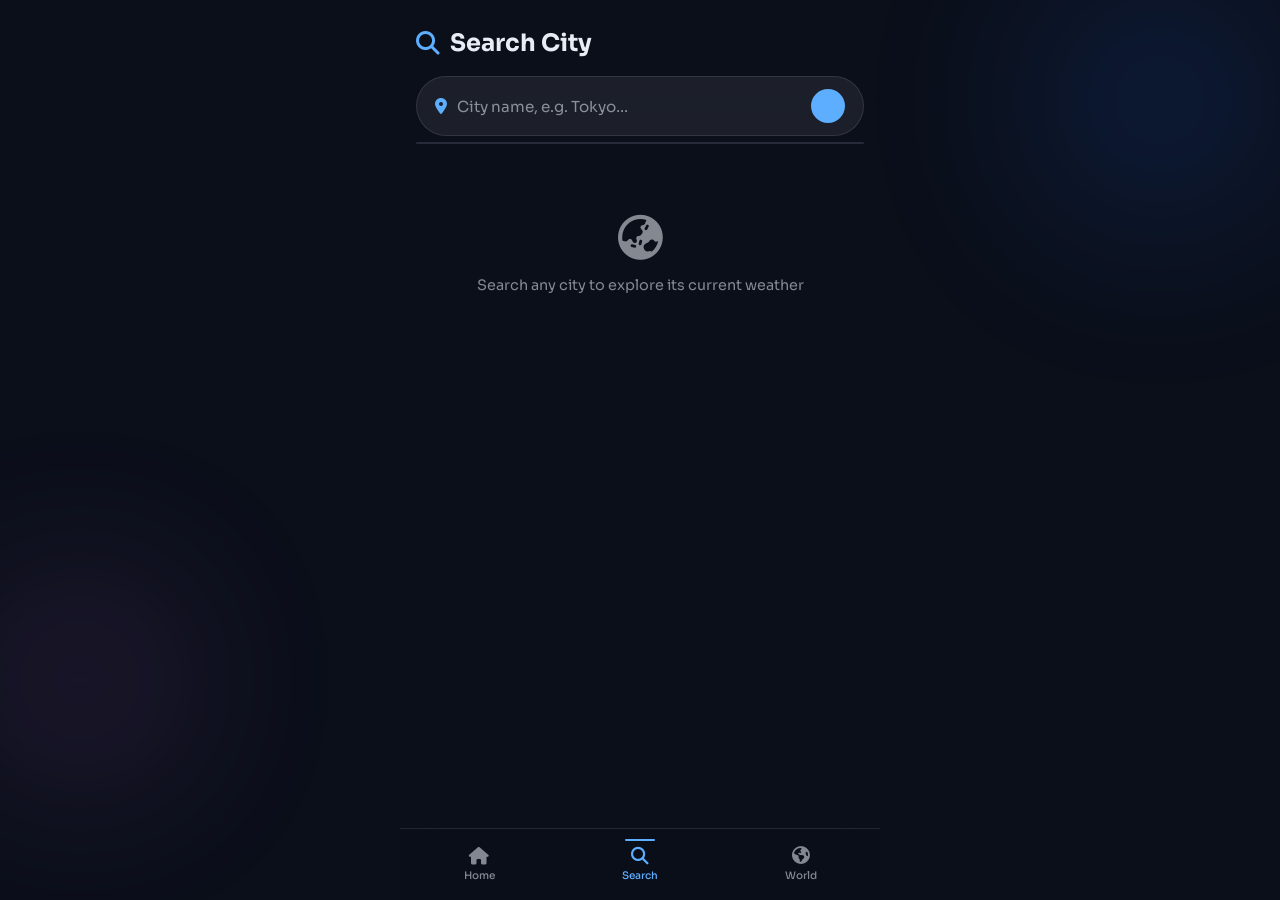
==== Weather/search.html @ 388e6581 "Add files via upload" ====
<!DOCTYPE html>
<html lang="en">
<head>
  <meta charset="UTF-8" />
  <meta name="viewport" content="width=device-width, initial-scale=1.0" />
  <link rel="icon" type="image/png" href="img/icon.png" />
  <link rel="stylesheet" href="https://cdnjs.cloudflare.com/ajax/libs/font-awesome/6.4.0/css/all.min.css" />
  <link href="https://fonts.googleapis.com/css2?family=Sora:wght@300;400;500;600;700&family=Space+Mono:wght@400;700&display=swap" rel="stylesheet" />
  <link rel="stylesheet" href="css/search.css" />
  <title>Nimbus — Search</title>
</head>
<body>
  <div class="bg-orbs">
    <div class="orb orb-1"></div>
    <div class="orb orb-2"></div>
  </div>

  <div id="app">
    <header class="page-header">
      <h1 class="page-title"><i class="fa-solid fa-magnifying-glass"></i> Search City</h1>
    </header>

    <!-- Search Bar -->
    <div class="search-wrap">
      <div class="search-bar">
        <i class="fa-solid fa-location-dot"></i>
        <input class="search-input" id="search-input" type="text" placeholder="City name, e.g. Tokyo…" autocomplete="off" />
        <button class="search-btn" id="search-btn"><i class="fa-solid fa-arrow-right"></i></button>
      </div>
      <div class="search-suggestions" id="suggestions"></div>
    </div>

    <!-- States -->
    <div class="state-msg" id="msg-idle">
      <i class="fa-solid fa-earth-asia state-icon"></i>
      <p>Search any city to explore its current weather</p>
    </div>
    <div class="state-msg hidden" id="msg-error">
      <i class="fa-solid fa-triangle-exclamation state-icon error-icon"></i>
      <p id="error-text">City not found. Please try another name.</p>
    </div>

    <!-- Result -->
    <div id="result-area" class="hidden">
      <!-- Main result card -->
      <div class="result-hero glass-card">
        <div class="result-city-row">
          <div>
            <div class="result-city" id="r-city">--</div>
            <div class="result-country" id="r-country">--</div>
          </div>
          <div class="unit-toggle-wrap">
            <button class="unit-btn" id="unit-toggle">°C</button>
          </div>
        </div>
        <div class="result-main-row">
          <div class="result-icon-wrap">
            <img class="result-icon float-anim" id="r-icon" src="img/sun.png" alt="" />
          </div>
          <div class="result-temp-block">
            <div class="result-temp" id="r-temp">--°</div>
            <div class="result-desc" id="r-desc">--</div>
            <div class="result-feels" id="r-feels">Feels like --°</div>
          </div>
        </div>
      </div>

      <!-- Stat row -->
      <div class="stat-grid">
        <div class="stat-card">
          <i class="fa-solid fa-wind"></i>
          <div class="sv" id="r-wind">--</div>
          <div class="sl">Wind</div>
        </div>
        <div class="stat-card">
          <i class="fa-solid fa-droplet"></i>
          <div class="sv" id="r-humid">--</div>
          <div class="sl">Humidity</div>
        </div>
        <div class="stat-card">
          <i class="fa-solid fa-gauge-high"></i>
          <div class="sv" id="r-pressure">--</div>
          <div class="sl">Pressure</div>
        </div>
        <div class="stat-card">
          <i class="fa-solid fa-eye"></i>
          <div class="sv" id="r-vis">--</div>
          <div class="sl">Visibility</div>
        </div>
        <div class="stat-card">
          <i class="fa-solid fa-sun"></i>
          <div class="sv" id="r-sunrise">--</div>
          <div class="sl">Sunrise</div>
        </div>
        <div class="stat-card">
          <i class="fa-regular fa-moon"></i>
          <div class="sv" id="r-sunset">--</div>
          <div class="sl">Sunset</div>
        </div>
        <div class="stat-card">
          <i class="fa-solid fa-temperature-high"></i>
          <div class="sv" id="r-minmax">--</div>
          <div class="sl">Min / Max</div>
        </div>
        <div class="stat-card">
          <i class="fa-solid fa-cloud"></i>
          <div class="sv" id="r-cloud">--</div>
          <div class="sl">Cloud Cover</div>
        </div>
      </div>

      <!-- 5-day forecast -->
      <div class="glass-card">
        <div class="card-title">5-DAY FORECAST</div>
        <div class="forecast-scroll" id="r-forecast"></div>
      </div>
    </div>

    <!-- Bottom Nav -->
    <nav class="bottom-nav">
      <a href="index.html" class="nav-item">
        <i class="fa-solid fa-house"></i><span>Home</span>
      </a>
      <a href="search.html" class="nav-item active">
        <i class="fa-solid fa-magnifying-glass"></i><span>Search</span>
      </a>
      <a href="world.html" class="nav-item">
        <i class="fa-solid fa-earth-americas"></i><span>World</span>
      </a>
    </nav>
  </div>

  <script src="js/search.js"></script>
</body>
</html>
---- Weather/css/search.css ----
@import url("https://fonts.googleapis.com/css2?family=Sora:wght@300;400;500;600;700&family=Space+Mono:wght@400;700&display=swap");

*, *::before, *::after {
  margin: 0; padding: 0; box-sizing: border-box;
  list-style: none; text-decoration: none;
}
:root {
  --bg:            #0b0f1a;
  --surface:       rgba(255,255,255,0.07);
  --surface-hover: rgba(255,255,255,0.12);
  --border:        rgba(255,255,255,0.1);
  --text:          #e8ecf4;
  --text-muted:    rgba(232,236,244,0.55);
  --accent:        #5eaeff;
  --accent2:       #ff8c5e;
  --nav-h:         72px;
  --radius:        20px;
  --font:          'Sora', sans-serif;
  --mono:          'Space Mono', monospace;
}
body {
  font-family: var(--font);
  background: var(--bg);
  color: var(--text);
  min-height: 100vh;
  overflow-x: hidden;
}

/* Orbs */
.bg-orbs { position: fixed; inset: 0; z-index: 0; pointer-events: none; overflow: hidden; }
.orb { position: absolute; border-radius: 50%; filter: blur(90px); opacity: 0.3; }
.orb-1 { width: 360px; height: 360px; background: radial-gradient(circle, #1a5fd4, transparent 70%); top: -80px; right: -60px; animation: orbA 16s ease-in-out infinite; }
.orb-2 { width: 280px; height: 280px; background: radial-gradient(circle, #9b59b6, transparent 70%); bottom: 80px; left: -60px; animation: orbB 20s ease-in-out infinite; }
@keyframes orbA { 0%,100%{transform:translate(0,0)} 50%{transform:translate(-40px,30px)} }
@keyframes orbB { 0%,100%{transform:translate(0,0)} 50%{transform:translate(50px,-40px)} }

#app {
  position: relative; z-index: 1;
  max-width: 480px; margin: 0 auto;
  padding: 0 16px calc(var(--nav-h) + 24px);
  min-height: 100vh;
}

/* Header */
.page-header { padding: 28px 0 18px; }
.page-title {
  font-size: 1.5rem; font-weight: 700;
  display: flex; align-items: center; gap: 10px;
}
.page-title i { color: var(--accent); }

/* Search bar */
.search-wrap { position: relative; margin-bottom: 20px; }
.search-bar {
  display: flex; align-items: center; gap: 10px;
  background: var(--surface); border: 1px solid var(--border);
  border-radius: 50px; padding: 12px 18px;
  backdrop-filter: blur(16px);
  transition: border-color 0.3s;
}
.search-bar:focus-within { border-color: var(--accent); }
.search-bar i { color: var(--accent); font-size: 1rem; flex-shrink: 0; }
.search-input {
  flex: 1; background: none; border: none; outline: none;
  color: var(--text); font-family: var(--font); font-size: 0.95rem;
}
.search-input::placeholder { color: var(--text-muted); }
.search-btn {
  background: var(--accent); border: none; color: #fff;
  width: 34px; height: 34px; border-radius: 50%;
  display: flex; align-items: center; justify-content: center;
  cursor: pointer; flex-shrink: 0;
  transition: transform 0.2s, background 0.2s;
}
.search-btn:hover { transform: scale(1.1); background: #3d9bff; }

/* Suggestions */
.search-suggestions {
  position: absolute; top: calc(100% + 6px); left: 0; right: 0;
  background: rgba(15,20,35,0.95); border: 1px solid var(--border);
  border-radius: 16px; overflow: hidden; z-index: 10;
  backdrop-filter: blur(20px);
}
.sug-item {
  padding: 12px 18px; cursor: pointer; font-size: 0.88rem;
  transition: background 0.2s; display: flex; align-items: center; gap: 10px;
}
.sug-item:hover { background: var(--surface-hover); }
.sug-item i { color: var(--text-muted); font-size: 0.8rem; }

/* State messages */
.state-msg {
  display: flex; flex-direction: column;
  align-items: center; justify-content: center;
  gap: 14px; padding: 60px 30px; text-align: center;
}
.state-msg.hidden { display: none; }
.state-icon { font-size: 2.8rem; color: var(--text-muted); }
.error-icon { color: #e74c3c !important; }
.state-msg p { color: var(--text-muted); font-size: 0.9rem; line-height: 1.5; }

/* Glass card */
.glass-card {
  background: var(--surface); border: 1px solid var(--border);
  border-radius: var(--radius); padding: 18px;
  backdrop-filter: blur(20px); margin-bottom: 12px;
}
.card-title {
  font-size: 0.68rem; font-weight: 600; letter-spacing: 0.12em;
  color: var(--text-muted); margin-bottom: 12px; text-transform: uppercase;
}

/* Result area */
#result-area.hidden { display: none; }
#result-area { animation: fadeUp 0.5s ease both; }
@keyframes fadeUp {
  from { opacity: 0; transform: translateY(16px); }
  to   { opacity: 1; transform: translateY(0); }
}

/* Result hero */
.result-hero { margin-bottom: 12px; }
.result-city-row {
  display: flex; justify-content: space-between; align-items: flex-start;
  margin-bottom: 12px;
}
.result-city { font-size: 1.5rem; font-weight: 700; }
.result-country { font-size: 0.78rem; color: var(--text-muted); margin-top: 2px; }
.unit-btn {
  background: var(--surface); border: 1px solid var(--border);
  color: var(--text); border-radius: 50px; padding: 6px 14px;
  font-family: var(--mono); font-size: 0.85rem; cursor: pointer;
  transition: all 0.2s;
}
.unit-btn:hover { background: var(--surface-hover); color: var(--accent); }

.result-main-row { display: flex; align-items: center; gap: 14px; }
.result-icon-wrap { flex-shrink: 0; }
.result-icon { width: 100px; height: 100px; object-fit: contain; }
.float-anim { animation: floatY 4s ease-in-out infinite; }
@keyframes floatY {
  0%,100% { transform: translateY(0); }
  50%      { transform: translateY(-8px); }
}
.result-temp {
  font-family: var(--mono); font-size: 3.2rem; font-weight: 700;
  line-height: 1; letter-spacing: -2px;
  background: linear-gradient(135deg, #fff 30%, var(--accent));
  -webkit-background-clip: text; -webkit-text-fill-color: transparent;
  background-clip: text;
}
.result-desc {
  font-size: 0.9rem; color: var(--text-muted);
  text-transform: capitalize; margin-top: 4px;
}
.result-feels { font-size: 0.75rem; color: var(--text-muted); margin-top: 2px; }

/* Stat grid */
.stat-grid {
  display: grid; grid-template-columns: repeat(4, 1fr);
  gap: 8px; margin-bottom: 12px;
}
.stat-card {
  background: var(--surface); border: 1px solid var(--border);
  border-radius: 16px; padding: 12px 8px;
  display: flex; flex-direction: column; align-items: center; gap: 5px;
  backdrop-filter: blur(14px); transition: all 0.25s;
}
.stat-card:hover { background: var(--surface-hover); transform: translateY(-3px); }
.stat-card i { font-size: 0.9rem; color: var(--accent); }
.stat-card .sv { font-family: var(--mono); font-size: 0.78rem; font-weight: 700; text-align: center; }
.stat-card .sl { font-size: 0.6rem; color: var(--text-muted); text-align: center; }

/* Forecast scroll */
.forecast-scroll {
  display: flex; gap: 8px; overflow-x: auto; padding-bottom: 4px;
  scrollbar-width: none;
}
.forecast-scroll::-webkit-scrollbar { display: none; }
.fc-item {
  flex-shrink: 0;
  background: rgba(255,255,255,0.05); border: 1px solid var(--border);
  border-radius: 14px; padding: 10px 8px;
  display: flex; flex-direction: column; align-items: center; gap: 4px;
  min-width: 64px; transition: all 0.25s;
}
.fc-item:hover { background: var(--surface-hover); transform: translateY(-3px); }
.fc-item .fc-day { font-size: 0.68rem; font-weight: 600; color: var(--text-muted); }
.fc-item img { width: 28px; height: 28px; object-fit: contain; }
.fc-item .fc-temp { font-family: var(--mono); font-size: 0.75rem; }
.fc-item .fc-desc { font-size: 0.6rem; color: var(--text-muted); text-align: center; text-transform: capitalize; }

/* Bottom Nav */
.bottom-nav {
  position: fixed; bottom: 0; left: 50%; transform: translateX(-50%);
  width: 100%; max-width: 480px;
  display: flex; justify-content: space-around; align-items: center;
  height: var(--nav-h);
  background: rgba(11,15,26,0.85);
  border-top: 1px solid var(--border);
  backdrop-filter: blur(24px); z-index: 100;
}
.nav-item {
  display: flex; flex-direction: column; align-items: center;
  gap: 4px; color: var(--text-muted); font-size: 0.65rem;
  font-weight: 500; padding: 8px 24px; border-radius: 14px;
  transition: all 0.25s; position: relative;
}
.nav-item i { font-size: 1.1rem; transition: all 0.25s; }
.nav-item.active { color: var(--accent); }
.nav-item.active::before {
  content: ''; position: absolute; top: 0; left: 50%;
  transform: translateX(-50%);
  width: 30px; height: 2px; border-radius: 99px;
  background: var(--accent);
}
.nav-item:hover { color: var(--text); }

@media (max-width: 360px) {
  .stat-grid { grid-template-columns: repeat(2, 1fr); }
}
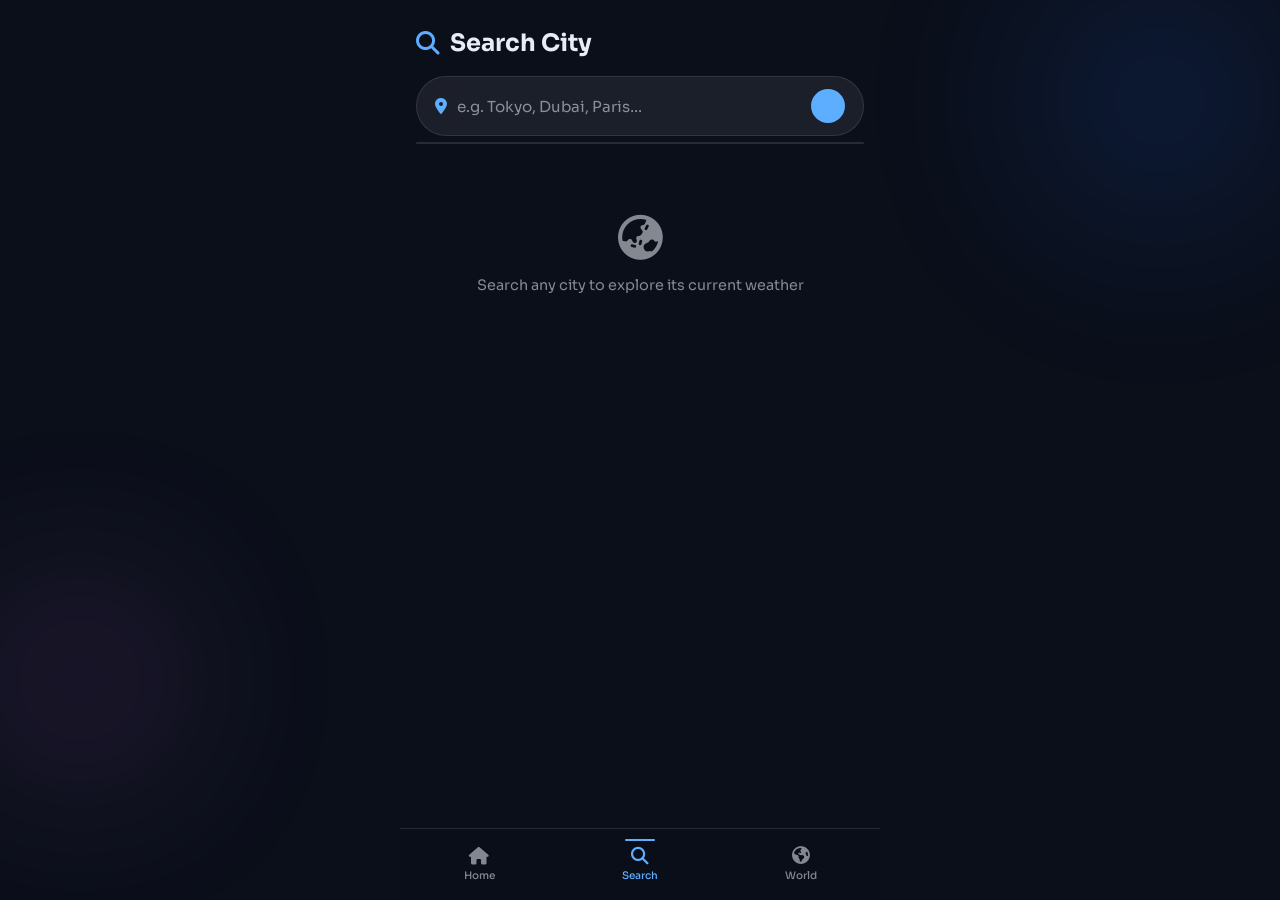
==== commit 560027c9: "Refactor HTML structure and improve formatting" ====
--- a/Weather/search.html
+++ b/Weather/search.html
@@ -1,135 +1,132 @@
 <!DOCTYPE html>
 <html lang="en">
 <head>
-  <meta charset="UTF-8" />
-  <meta name="viewport" content="width=device-width, initial-scale=1.0" />
-  <link rel="icon" type="image/png" href="img/icon.png" />
-  <link rel="stylesheet" href="https://cdnjs.cloudflare.com/ajax/libs/font-awesome/6.4.0/css/all.min.css" />
-  <link href="https://fonts.googleapis.com/css2?family=Sora:wght@300;400;500;600;700&family=Space+Mono:wght@400;700&display=swap" rel="stylesheet" />
-  <link rel="stylesheet" href="css/search.css" />
+  <meta charset="UTF-8"/>
+  <meta name="viewport" content="width=device-width,initial-scale=1.0"/>
+  <link rel="icon" type="image/png" href="img/icon.png"/>
+  <link rel="stylesheet" href="https://cdnjs.cloudflare.com/ajax/libs/font-awesome/6.4.0/css/all.min.css"/>
+  <link href="https://fonts.googleapis.com/css2?family=Sora:wght@300;400;500;600;700&family=Space+Mono:wght@400;700&display=swap" rel="stylesheet"/>
+  <link rel="stylesheet" href="css/search.css"/>
   <title>Nimbus — Search</title>
 </head>
 <body>
-  <div class="bg-orbs">
-    <div class="orb orb-1"></div>
-    <div class="orb orb-2"></div>
+<div class="bg-orbs">
+  <div class="orb orb-1"></div>
+  <div class="orb orb-2"></div>
+</div>
+
+<div id="app">
+  <header class="page-header">
+    <h1 class="page-title"><i class="fa-solid fa-magnifying-glass"></i> Search City</h1>
+  </header>
+
+  <div class="search-wrap">
+    <div class="search-bar">
+      <i class="fa-solid fa-location-dot"></i>
+      <input class="search-input" id="search-input" type="text" placeholder="e.g. Tokyo, Dubai, Paris…" autocomplete="off"/>
+      <button class="search-btn" id="search-btn"><i class="fa-solid fa-arrow-right"></i></button>
+    </div>
+    <div class="search-suggestions" id="suggestions"></div>
   </div>
 
-  <div id="app">
-    <header class="page-header">
-      <h1 class="page-title"><i class="fa-solid fa-magnifying-glass"></i> Search City</h1>
-    </header>
-
-    <!-- Search Bar -->
-    <div class="search-wrap">
-      <div class="search-bar">
-        <i class="fa-solid fa-location-dot"></i>
-        <input class="search-input" id="search-input" type="text" placeholder="City name, e.g. Tokyo…" autocomplete="off" />
-        <button class="search-btn" id="search-btn"><i class="fa-solid fa-arrow-right"></i></button>
+  <!-- Skeleton (hidden by default, shown during search) -->
+  <div id="search-skeleton" style="display:none;">
+    <div class="glass-card" style="padding:20px;">
+      <div style="display:flex;justify-content:space-between;align-items:flex-start;margin-bottom:16px;">
+        <div><div class="sk" style="width:120px;height:22px;border-radius:8px;margin-bottom:8px;"></div><div class="sk" style="width:80px;height:14px;border-radius:6px;"></div></div>
+        <div class="sk" style="width:50px;height:30px;border-radius:50px;"></div>
       </div>
-      <div class="search-suggestions" id="suggestions"></div>
-    </div>
-
-    <!-- States -->
-    <div class="state-msg" id="msg-idle">
-      <i class="fa-solid fa-earth-asia state-icon"></i>
-      <p>Search any city to explore its current weather</p>
-    </div>
-    <div class="state-msg hidden" id="msg-error">
-      <i class="fa-solid fa-triangle-exclamation state-icon error-icon"></i>
-      <p id="error-text">City not found. Please try another name.</p>
-    </div>
-
-    <!-- Result -->
-    <div id="result-area" class="hidden">
-      <!-- Main result card -->
-      <div class="result-hero glass-card">
-        <div class="result-city-row">
-          <div>
-            <div class="result-city" id="r-city">--</div>
-            <div class="result-country" id="r-country">--</div>
-          </div>
-          <div class="unit-toggle-wrap">
-            <button class="unit-btn" id="unit-toggle">°C</button>
-          </div>
-        </div>
-        <div class="result-main-row">
-          <div class="result-icon-wrap">
-            <img class="result-icon float-anim" id="r-icon" src="img/sun.png" alt="" />
-          </div>
-          <div class="result-temp-block">
-            <div class="result-temp" id="r-temp">--°</div>
-            <div class="result-desc" id="r-desc">--</div>
-            <div class="result-feels" id="r-feels">Feels like --°</div>
-          </div>
+      <div style="display:flex;align-items:center;gap:14px;">
+        <div class="sk" style="width:90px;height:90px;border-radius:50%;flex-shrink:0;"></div>
+        <div style="flex:1;display:flex;flex-direction:column;gap:10px;align-items:flex-end;">
+          <div class="sk" style="width:100px;height:46px;border-radius:10px;"></div>
+          <div class="sk" style="width:80px;height:16px;border-radius:6px;"></div>
+          <div class="sk" style="width:60px;height:13px;border-radius:6px;"></div>
         </div>
       </div>
+    </div>
+    <div style="display:grid;grid-template-columns:repeat(4,1fr);gap:8px;margin-bottom:12px;">
+      <div class="sk" style="height:70px;border-radius:16px;"></div>
+      <div class="sk" style="height:70px;border-radius:16px;"></div>
+      <div class="sk" style="height:70px;border-radius:16px;"></div>
+      <div class="sk" style="height:70px;border-radius:16px;"></div>
+    </div>
+    <div class="sk" style="height:100px;border-radius:20px;margin-bottom:12px;"></div>
+    <div class="sk" style="height:140px;border-radius:20px;margin-bottom:12px;"></div>
+  </div>
 
-      <!-- Stat row -->
-      <div class="stat-grid">
-        <div class="stat-card">
-          <i class="fa-solid fa-wind"></i>
-          <div class="sv" id="r-wind">--</div>
-          <div class="sl">Wind</div>
+  <div class="state-msg" id="msg-idle">
+    <i class="fa-solid fa-earth-asia state-icon"></i>
+    <p>Search any city to explore its current weather</p>
+  </div>
+  <div class="state-msg hidden" id="msg-error">
+    <i class="fa-solid fa-triangle-exclamation state-icon error-icon"></i>
+    <p id="error-text">City not found. Please try another name.</p>
+  </div>
+
+  <div id="result-area" class="hidden">
+    <div class="result-hero glass-card">
+      <div class="result-city-row">
+        <div>
+          <div class="result-city" id="r-city">--</div>
+          <div class="result-country" id="r-country">--</div>
         </div>
-        <div class="stat-card">
-          <i class="fa-solid fa-droplet"></i>
-          <div class="sv" id="r-humid">--</div>
-          <div class="sl">Humidity</div>
+        <button class="unit-btn" id="unit-toggle">°C</button>
+      </div>
+      <div class="result-main-row">
+        <div class="result-icon-wrap"><img class="result-icon float-anim" id="r-icon" src="img/sun.png" alt=""/></div>
+        <div class="result-temp-block">
+          <div class="result-temp" id="r-temp">--°</div>
+          <div class="result-desc" id="r-desc">--</div>
+          <div class="result-feels" id="r-feels">Feels like --°</div>
         </div>
-        <div class="stat-card">
-          <i class="fa-solid fa-gauge-high"></i>
-          <div class="sv" id="r-pressure">--</div>
-          <div class="sl">Pressure</div>
-        </div>
-        <div class="stat-card">
-          <i class="fa-solid fa-eye"></i>
-          <div class="sv" id="r-vis">--</div>
-          <div class="sl">Visibility</div>
-        </div>
-        <div class="stat-card">
-          <i class="fa-solid fa-sun"></i>
-          <div class="sv" id="r-sunrise">--</div>
-          <div class="sl">Sunrise</div>
-        </div>
-        <div class="stat-card">
-          <i class="fa-regular fa-moon"></i>
-          <div class="sv" id="r-sunset">--</div>
-          <div class="sl">Sunset</div>
-        </div>
-        <div class="stat-card">
-          <i class="fa-solid fa-temperature-high"></i>
-          <div class="sv" id="r-minmax">--</div>
-          <div class="sl">Min / Max</div>
-        </div>
-        <div class="stat-card">
-          <i class="fa-solid fa-cloud"></i>
-          <div class="sv" id="r-cloud">--</div>
-          <div class="sl">Cloud Cover</div>
-        </div>
-      </div>
-
-      <!-- 5-day forecast -->
-      <div class="glass-card">
-        <div class="card-title">5-DAY FORECAST</div>
-        <div class="forecast-scroll" id="r-forecast"></div>
       </div>
     </div>
 
-    <!-- Bottom Nav -->
-    <nav class="bottom-nav">
-      <a href="index.html" class="nav-item">
-        <i class="fa-solid fa-house"></i><span>Home</span>
-      </a>
-      <a href="search.html" class="nav-item active">
-        <i class="fa-solid fa-magnifying-glass"></i><span>Search</span>
-      </a>
-      <a href="world.html" class="nav-item">
-        <i class="fa-solid fa-earth-americas"></i><span>World</span>
-      </a>
-    </nav>
+    <div class="stat-grid">
+      <div class="stat-card"><i class="fa-solid fa-wind"></i><div class="sv" id="r-wind">--</div><div class="sl">Wind</div></div>
+      <div class="stat-card"><i class="fa-solid fa-droplet"></i><div class="sv" id="r-humid">--</div><div class="sl">Humidity</div></div>
+      <div class="stat-card"><i class="fa-solid fa-gauge-high"></i><div class="sv" id="r-pressure">--</div><div class="sl">Pressure</div></div>
+      <div class="stat-card"><i class="fa-solid fa-eye"></i><div class="sv" id="r-vis">--</div><div class="sl">Visibility</div></div>
+      <div class="stat-card"><i class="fa-solid fa-sun"></i><div class="sv" id="r-sunrise">--</div><div class="sl">Sunrise</div></div>
+      <div class="stat-card"><i class="fa-regular fa-moon"></i><div class="sv" id="r-sunset">--</div><div class="sl">Sunset</div></div>
+      <div class="stat-card"><i class="fa-solid fa-temperature-high"></i><div class="sv" id="r-minmax">--</div><div class="sl">Min/Max</div></div>
+      <div class="stat-card"><i class="fa-solid fa-cloud"></i><div class="sv" id="r-cloud">--</div><div class="sl">Clouds</div></div>
+    </div>
+
+    <!-- Wind Compass (search) -->
+    <div class="glass-card">
+      <div class="card-title">WIND</div>
+      <div class="wind-compass-row">
+        <div class="compass">
+          <div class="compass-needle" id="r-compass-needle"></div>
+          <div class="compass-dirs">
+            <span class="dir-n">N</span><span class="dir-s">S</span>
+            <span class="dir-e">E</span><span class="dir-w">W</span>
+          </div>
+        </div>
+        <div style="flex:1;">
+          <div class="wind-speed-big" id="r-wind-speed">--</div>
+          <div class="wind-unit-small">m/s current wind</div>
+          <div class="wind-dir-text" id="r-wind-dir">Direction: --</div>
+          <div class="wind-gust" id="r-wind-gust"></div>
+        </div>
+      </div>
+    </div>
+
+    <div class="glass-card">
+      <div class="card-title">5-DAY FORECAST</div>
+      <div class="forecast-scroll" id="r-forecast"></div>
+    </div>
   </div>
+</div>
 
-  <script src="js/search.js"></script>
+<nav class="bottom-nav">
+  <a href="index.html" class="nav-item"><i class="fa-solid fa-house"></i><span>Home</span></a>
+  <a href="search.html" class="nav-item active"><i class="fa-solid fa-magnifying-glass"></i><span>Search</span></a>
+  <a href="world.html" class="nav-item"><i class="fa-solid fa-earth-americas"></i><span>World</span></a>
+</nav>
+
+<script src="js/search.js"></script>
 </body>
 </html>
--- a/Weather/css/search.css
+++ b/Weather/css/search.css
@@ -173,22 +173,21 @@
 
 /* Forecast scroll */
 .forecast-scroll {
-  display: flex; gap: 8px; overflow-x: auto; padding-bottom: 4px;
-  scrollbar-width: none;
+  display: grid; grid-auto-flow: column; grid-auto-columns: 60px;
+  gap: 7px; overflow-x: auto; padding-bottom: 4px; scrollbar-width: none;
 }
 .forecast-scroll::-webkit-scrollbar { display: none; }
 .fc-item {
-  flex-shrink: 0;
   background: rgba(255,255,255,0.05); border: 1px solid var(--border);
-  border-radius: 14px; padding: 10px 8px;
+  border-radius: 13px; padding: 8px 6px;
   display: flex; flex-direction: column; align-items: center; gap: 4px;
-  min-width: 64px; transition: all 0.25s;
+  width: 60px; transition: all 0.25s;
 }
 .fc-item:hover { background: var(--surface-hover); transform: translateY(-3px); }
-.fc-item .fc-day { font-size: 0.68rem; font-weight: 600; color: var(--text-muted); }
-.fc-item img { width: 28px; height: 28px; object-fit: contain; }
-.fc-item .fc-temp { font-family: var(--mono); font-size: 0.75rem; }
-.fc-item .fc-desc { font-size: 0.6rem; color: var(--text-muted); text-align: center; text-transform: capitalize; }
+.fc-item .fc-day { font-size: 0.65rem; font-weight: 600; color: var(--text-muted); }
+.fc-item img { width: 26px; height: 26px; object-fit: contain; }
+.fc-item .fc-temp { font-family: var(--mono); font-size: 0.72rem; white-space: nowrap; }
+.fc-item .fc-desc { font-size: 0.58rem; color: var(--text-muted); text-align: center; text-transform: capitalize; line-height: 1.2; }
 
 /* Bottom Nav */
 .bottom-nav {
@@ -219,3 +218,40 @@
 @media (max-width: 360px) {
   .stat-grid { grid-template-columns: repeat(2, 1fr); }
 }
+
+/* ── Skeleton additions for search page ── */
+.sk{
+  background:linear-gradient(90deg,rgba(255,255,255,0.06) 0%,rgba(255,255,255,0.12) 50%,rgba(255,255,255,0.06) 100%);
+  background-size:200% 100%;animation:shimmer 1.6s infinite;border-radius:12px;
+}
+@keyframes shimmer{to{background-position:-200% 0;}}
+
+/* ── Wind card in search ── */
+.glass-card .wind-compass-row{display:flex;align-items:center;gap:16px;}
+.glass-card .compass{
+  width:64px;height:64px;border-radius:50%;border:2px solid var(--border);
+  background:rgba(255,255,255,0.04);position:relative;flex-shrink:0;
+  display:flex;align-items:center;justify-content:center;
+}
+.glass-card .compass-needle{
+  position:absolute;width:3px;height:24px;border-radius:2px;
+  background:linear-gradient(to bottom,var(--accent),transparent);
+  transform-origin:50% 100%;bottom:50%;left:50%;margin-left:-1.5px;
+  transition:transform 1.2s cubic-bezier(0.4,0,0.2,1);
+}
+.glass-card .compass-dirs{position:absolute;inset:0;}
+.glass-card .compass-dirs span{
+  position:absolute;font-size:0.52rem;font-weight:700;color:var(--text-muted);
+  left:50%;top:50%;
+}
+.glass-card .dir-n{transform:translate(-50%,-230%)!important;}
+.glass-card .dir-s{transform:translate(-50%,130%)!important;}
+.glass-card .dir-e{transform:translate(120%,-50%)!important;}
+.glass-card .dir-w{transform:translate(-280%,-50%)!important;}
+.wind-speed-big{font-family:var(--mono);font-size:1.7rem;font-weight:700;line-height:1;}
+.wind-unit-small{font-size:0.68rem;color:var(--text-muted);}
+.wind-dir-text{font-size:0.78rem;color:var(--text-muted);margin-top:4px;}
+.wind-gust{font-size:0.7rem;color:#ff8c5e;margin-top:2px;}
+
+/* fix stat-grid to 2-col on small */
+@media(max-width:380px){.stat-grid{grid-template-columns:repeat(2,1fr);}}
